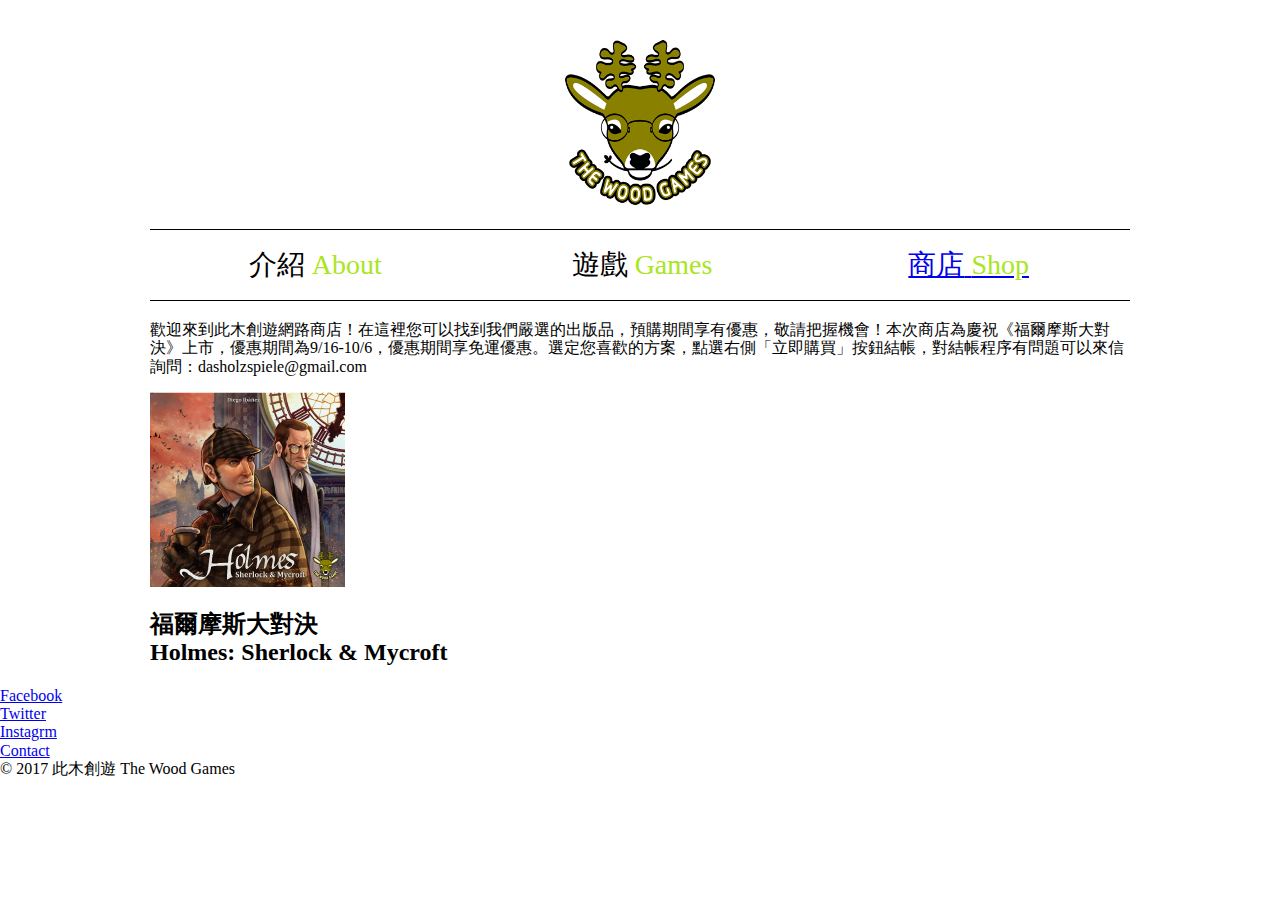
==== thewoodgames_1101/shop.html @ 1ae9d369 "shop" ====
<!DOCTYPE html>
<html lang="zh-Haunt-TW">
<head>
    <meta charset="UTF-8">
    <meta name="viewport" content="width=device-width, initial-scale=1.0">
    <title>Document</title>
    <link rel="stylesheet" href="css/main.css">
    <link rel="stylesheet" href="css/normailze.css"> 
</head>
<body>
    <div class="main">
        <header>
            <img class="logo" src="img/logo.png" alt="">
        </header>
        <nav>
            <ul>
                <li>
                    <div class="nav_item">
                        <span>介紹</span>
                        <span class="en">About</span>
                    </div>
                </li>
                <li>
                    <div class="nav_item">
                        <span>遊戲</span>
                        <span class="en">Games</span>
                        <div class="nav_child">
                            <a href="#">萬貓的慶典 <br> Festival of Thousand Cats</a>
                            <a href="#">福爾摩斯大對決 <br> Holmes : Sherlock & Mycroft</a>
                        </div>
                    </div>
                </li>
                <li>
                    <div class="nav_item">
                     <a href="shop.html">
                        <span>商店</span>
                        <span class="en">Shop</span>
                     </a>
                    </div>
                </li>
            </ul>
        </nav>
        <div class="shop_content">
            <p>歡迎來到此木創遊網路商店！在這裡您可以找到我們嚴選的出版品，預購期間享有優惠，敬請把握機會！本次商店為慶祝《福爾摩斯大對決》上市，優惠期間為9/16-10/6，優惠期間享免運優惠。選定您喜歡的方案，點選右側「立即購買」按鈕結帳，對結帳程序有問題可以來信詢問：dasholzspiele@gmail.com</p>
            <div class="item_wrap">
                <div class="item_raw">
                    <div class="item_left">
                        <img src="img/5.png" alt="">
                    </div>
                    <div class="item_mid">
                        <h2>福爾摩斯大對決 <br> Holmes: Sherlock & Mycroft</h2>
                    </div>
                    <div class="item_right"></div>
                </div>
            </div>  
        </div>
    </div>
    <footer>
        <ul>
            <li><a href="https://www.facebook.com/dasholzspiele.de/">Facebook</a></li>
            <li><a href="#">Twitter</a></li>
            <li><a href="#">Instagrm</a></li>
            <li><a href="#">Contact</a></li>
        </ul>
        <div>© 2017 此木創遊 The Wood Games</div>
    </footer>
</body>
</html>
---- thewoodgames_1101/css/main.css ----
html {
    -webkit-box-sizing: border-box;
    -moz-box-sizing: border-box;
    box-sizing: border-box;
}

*,
*:before,
*:after {
    -webkit-box-sizing: inherit;
    -moz-box-sizing: inherit;
    box-sizing: inherit;
}
ul {
    list-style-type: none;
    margin: 0;
    padding: 0;
  }
  /* body{
    font-size: 30px;
  } */
.main{
    /* width: 100%; */
    max-width: 980px;
    margin: 0 auto;
    /* padding: 0 15px; */
}
  /* .main .logo{
    width: 150px;
  }  */
  .main>header{
    text-align: center;
    /* width: 800px;
    margin: 0 auto;
    padding-top: 40px;
    padding-bottom: 20px; */
    
  }
  .main>header>img.logo{
    width: 150px;
    /* display: block;
    margin: 0 auto; */
    margin-top: 40px;
    margin-bottom: 20px;
  }
.main>nav{
    border-top: 1px solid black;
    border-bottom: 1px solid black;
    margin-bottom: 20px;
}
.main>nav>ul{
  display: flex;
}
.main>nav>ul>li{
    /* display: inline-block; */
    flex: 1;
    width: 33%;
    height: 70px;
    line-height: 70px;
    text-align: center;
    font-size: 28px;
    margin-right: -4px;
}
.main>nav>ul>li>.nav_item{
  color: #000;
  text-decoration: none;
  display: block;
  position: relative;
  /* width: 100%; */
}
.main>nav>ul>li>.nav_item>.nav_child{
  display: none;
  position: absolute;
  width: 100%;
}
.main>nav>ul>li>.nav_item>.nav_child a{
  background-color: #898000;
  text-decoration: none;
  color: #fff;
  line-height: 20px;
  font-size: 16px;
  display: block;
  padding: 10px 20px;
  text-align: left;
}
.main>nav>ul>li>.nav_item>.nav_child a:hover{
  background-color: #000;
}

.main>nav>ul>li>.nav_item:hover{
  background-color: #dcdddd;
}
.main>nav>ul>li>.nav_item:hover .nav_child{
  display: block;
}


.content img{
  width: 100%;
}
.en{
    color: rgb(169, 230, 29);
}

@media(max-width:992px){
  .main>nav>ul{
    flex-direction: column;
  }
  .main>nav>ul>li{
    width:100%
  }
}
---- thewoodgames_1101/css/normailze.css ----
/*! normalize.css v8.0.1 | MIT License | github.com/necolas/normalize.css */

/* Document
   ========================================================================== */

/**
 * 1. Correct the line height in all browsers.
 * 2. Prevent adjustments of font size after orientation changes in iOS.
 */

 html {
  line-height: 1.15; /* 1 */
  -webkit-text-size-adjust: 100%; /* 2 */
}

/* Sections
   ========================================================================== */

/**
 * Remove the margin in all browsers.
 */

body {
  margin: 0;
}

/**
 * Render the `main` element consistently in IE.
 */

main {
  display: block;
}

/**
 * Correct the font size and margin on `h1` elements within `section` and
 * `article` contexts in Chrome, Firefox, and Safari.
 */

h1 {
  font-size: 2em;
  margin: 0.67em 0;
}

/* Grouping content
   ========================================================================== */

/**
 * 1. Add the correct box sizing in Firefox.
 * 2. Show the overflow in Edge and IE.
 */

hr {
  box-sizing: content-box; /* 1 */
  height: 0; /* 1 */
  overflow: visible; /* 2 */
}

/**
 * 1. Correct the inheritance and scaling of font size in all browsers.
 * 2. Correct the odd `em` font sizing in all browsers.
 */

pre {
  font-family: monospace, monospace; /* 1 */
  font-size: 1em; /* 2 */
}

/* Text-level semantics
   ========================================================================== */

/**
 * Remove the gray background on active links in IE 10.
 */

a {
  background-color: transparent;
}

/**
 * 1. Remove the bottom border in Chrome 57-
 * 2. Add the correct text decoration in Chrome, Edge, IE, Opera, and Safari.
 */

abbr[title] {
  border-bottom: none; /* 1 */
  text-decoration: underline; /* 2 */
  text-decoration: underline dotted; /* 2 */
}

/**
 * Add the correct font weight in Chrome, Edge, and Safari.
 */

b,
strong {
  font-weight: bolder;
}

/**
 * 1. Correct the inheritance and scaling of font size in all browsers.
 * 2. Correct the odd `em` font sizing in all browsers.
 */

code,
kbd,
samp {
  font-family: monospace, monospace; /* 1 */
  font-size: 1em; /* 2 */
}

/**
 * Add the correct font size in all browsers.
 */

small {
  font-size: 80%;
}

/**
 * Prevent `sub` and `sup` elements from affecting the line height in
 * all browsers.
 */

sub,
sup {
  font-size: 75%;
  line-height: 0;
  position: relative;
  vertical-align: baseline;
}

sub {
  bottom: -0.25em;
}

sup {
  top: -0.5em;
}

/* Embedded content
   ========================================================================== */

/**
 * Remove the border on images inside links in IE 10.
 */

img {
  border-style: none;
}

/* Forms
   ========================================================================== */

/**
 * 1. Change the font styles in all browsers.
 * 2. Remove the margin in Firefox and Safari.
 */

button,
input,
optgroup,
select,
textarea {
  font-family: inherit; /* 1 */
  font-size: 100%; /* 1 */
  line-height: 1.15; /* 1 */
  margin: 0; /* 2 */
}

/**
 * Show the overflow in IE.
 * 1. Show the overflow in Edge.
 */

button,
input { /* 1 */
  overflow: visible;
}

/**
 * Remove the inheritance of text transform in Edge, Firefox, and IE.
 * 1. Remove the inheritance of text transform in Firefox.
 */

button,
select { /* 1 */
  text-transform: none;
}

/**
 * Correct the inability to style clickable types in iOS and Safari.
 */

/* button,
[type="button"],
[type="reset"],
[type="submit"] {
  -webkit-appearance: button;
} */

/**
 * Remove the inner border and padding in Firefox.
 */

button::-moz-focus-inner,
[type="button"]::-moz-focus-inner,
[type="reset"]::-moz-focus-inner,
[type="submit"]::-moz-focus-inner {
  border-style: none;
  padding: 0;
}

/**
 * Restore the focus styles unset by the previous rule.
 */

button:-moz-focusring,
[type="button"]:-moz-focusring,
[type="reset"]:-moz-focusring,
[type="submit"]:-moz-focusring {
  outline: 1px dotted ButtonText;
}

/**
 * Correct the padding in Firefox.
 */

fieldset {
  padding: 0.35em 0.75em 0.625em;
}

/**
 * 1. Correct the text wrapping in Edge and IE.
 * 2. Correct the color inheritance from `fieldset` elements in IE.
 * 3. Remove the padding so developers are not caught out when they zero out
 *    `fieldset` elements in all browsers.
 */

legend {
  box-sizing: border-box; /* 1 */
  color: inherit; /* 2 */
  display: table; /* 1 */
  max-width: 100%; /* 1 */
  padding: 0; /* 3 */
  white-space: normal; /* 1 */
}

/**
 * Add the correct vertical alignment in Chrome, Firefox, and Opera.
 */

progress {
  vertical-align: baseline;
}

/**
 * Remove the default vertical scrollbar in IE 10+.
 */

textarea {
  overflow: auto;
}

/**
 * 1. Add the correct box sizing in IE 10.
 * 2. Remove the padding in IE 10.
 */

[type="checkbox"],
[type="radio"] {
  box-sizing: border-box; /* 1 */
  padding: 0; /* 2 */
}

/**
 * Correct the cursor style of increment and decrement buttons in Chrome.
 */

[type="number"]::-webkit-inner-spin-button,
[type="number"]::-webkit-outer-spin-button {
  height: auto;
}

/**
 * 1. Correct the odd appearance in Chrome and Safari.
 * 2. Correct the outline style in Safari.
 */

[type="search"] {
  /* -webkit-appearance: textfield; */
  outline-offset: -2px; /* 2 */
}

/**
 * Remove the inner padding in Chrome and Safari on macOS.
 */

[type="search"]::-webkit-search-decoration {
  -webkit-appearance: none;
}

/**
 * 1. Correct the inability to style clickable types in iOS and Safari.
 * 2. Change font properties to `inherit` in Safari.
 */

::-webkit-file-upload-button {
  -webkit-appearance: button; /* 1 */
  font: inherit; /* 2 */
}

/* Interactive
   ========================================================================== */

/*
 * Add the correct display in Edge, IE 10+, and Firefox.
 */

details {
  display: block;
}

/*
 * Add the correct display in all browsers.
 */

summary {
  display: list-item;
}

/* Misc
   ========================================================================== */

/**
 * Add the correct display in IE 10+.
 */

template {
  display: none;
}

/**
 * Add the correct display in IE 10.
 */

[hidden] {
  display: none;
}
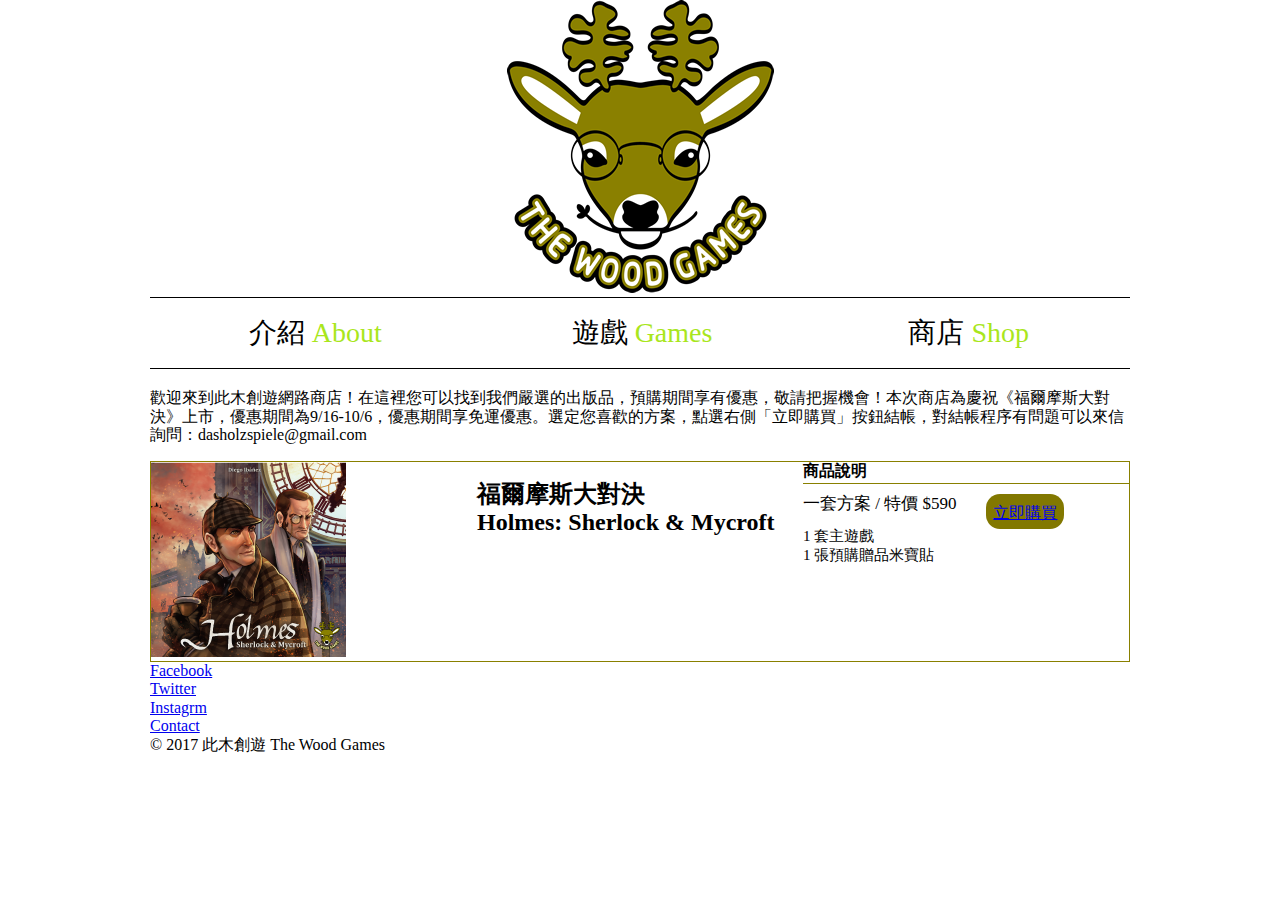
==== commit f2255003: "shop_buy" ====
--- a/thewoodgames_1101/shop.html
+++ b/thewoodgames_1101/shop.html
@@ -10,7 +10,9 @@
 <body>
     <div class="main">
         <header>
-            <img class="logo" src="img/logo.png" alt="">
+            <a href="index.html">
+                <img class="logo" src="img/logo.png" alt="">
+            </a>
         </header>
         <nav>
             <ul>
@@ -43,18 +45,32 @@
         <div class="shop_content">
             <p>歡迎來到此木創遊網路商店！在這裡您可以找到我們嚴選的出版品，預購期間享有優惠，敬請把握機會！本次商店為慶祝《福爾摩斯大對決》上市，優惠期間為9/16-10/6，優惠期間享免運優惠。選定您喜歡的方案，點選右側「立即購買」按鈕結帳，對結帳程序有問題可以來信詢問：dasholzspiele@gmail.com</p>
             <div class="item_wrap">
-                <div class="item_raw">
+                <div class="item_row">
                     <div class="item_left">
                         <img src="img/5.png" alt="">
                     </div>
                     <div class="item_mid">
                         <h2>福爾摩斯大對決 <br> Holmes: Sherlock & Mycroft</h2>
                     </div>
-                    <div class="item_right"></div>
+                    <div class="item_right">
+                        <div class="item_title">商品說明</div>
+                        <div class="item_child">
+                            <div class="item_child_left">
+                                <div class="price_txt">一套方案 / 特價 $590</div>
+                                <div class="game_txt">
+                                    1 套主遊戲 <br> 1 張預購贈品米寶貼
+                                </div>
+                            </div>
+                            <div class="item_child_right">
+                                <div class="buy_btn">
+                                <a href="#">立即購買</a>
+                            </div>
+                            </div>
+                        </div>
+                    </div>
                 </div>
-            </div>  
+            </div>
         </div>
-    </div>
     <footer>
         <ul>
             <li><a href="https://www.facebook.com/dasholzspiele.de/">Facebook</a></li>
--- a/thewoodgames_1101/css/main.css
+++ b/thewoodgames_1101/css/main.css
@@ -61,7 +61,7 @@
     font-size: 28px;
     margin-right: -4px;
 }
-.main>nav>ul>li>.nav_item{
+.main>nav>ul>li>.nav_item a{
   color: #000;
   text-decoration: none;
   display: block;
@@ -102,6 +102,57 @@
     color: rgb(169, 230, 29);
 }
 
+/* shop.html的css */
+.main>.shop_content>.p_content{
+      color: #585958;
+      line-height: 20px;
+      letter-spacing: 1.5px;
+      font-size: 15px;
+      font-weight: bolder;
+}
+.main>.shop_content>.item_wrap{
+    border: 1px solid #898000;
+}
+.main>.shop_content>.item_wrap>.item_row{
+  display: flex
+}
+.main>.shop_content>.item_wrap>.item_row>div{
+  flex: 1;
+}
+
+
+.main>.shop_content>.item_wrap>.item_row>.item_right .item_title{
+font-weight: bold;
+border-bottom: 1px solid #898000;
+padding-bottom: 3px;
+}
+.shop_content>.item_wrap>.item_row>.item_right .item_child{
+  display: flex;
+  margin-top: 10px;
+}
+.price_txt{
+  color: 898000;
+  font-size: 17px;
+  margin-bottom: 13px;
+}
+.game_txt{
+  line-height: 19px;
+  font-size: 15px;
+}
+.buy_btn{
+  margin-left: 30px;
+  text-decoration: none;
+  background-color: #827800;
+  color: #fff;
+  padding: 7px;
+  padding-top: 10px;
+  display: block;
+  border-radius: 14px;
+
+}
+
+
+
 @media(max-width:992px){
   .main>nav>ul{
     flex-direction: column;
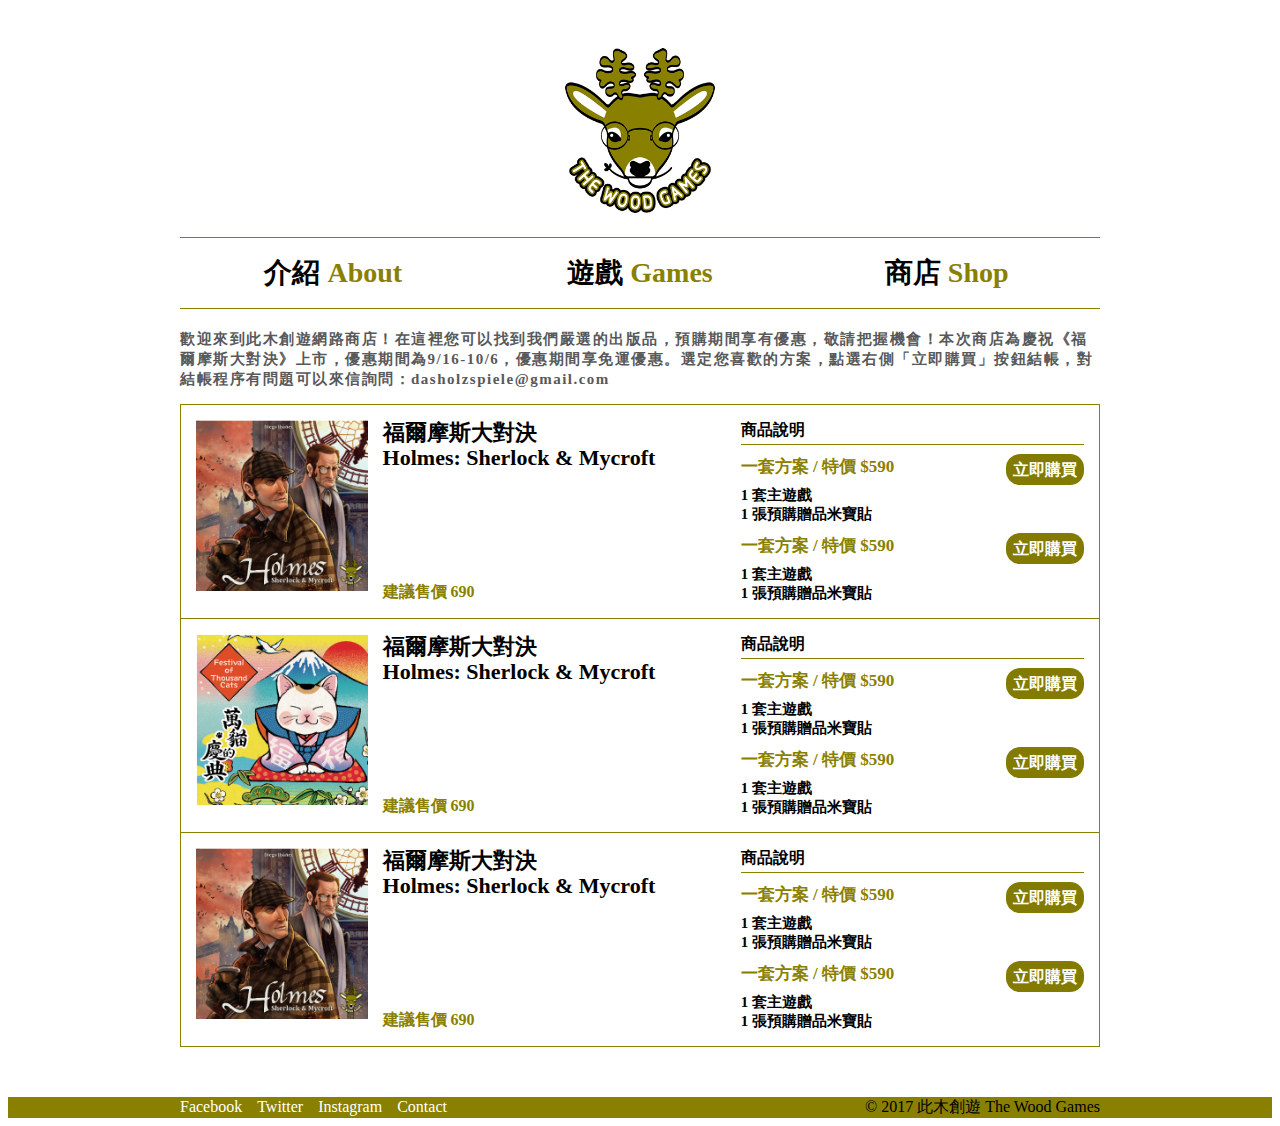
==== commit 06f1cd41: "reset" ====
--- a/thewoodgames_1101/shop.html
+++ b/thewoodgames_1101/shop.html
@@ -1,11 +1,11 @@
 <!DOCTYPE html>
-<html lang="zh-Haunt-TW">
+<html lang="zh-Hant-TW">
 <head>
     <meta charset="UTF-8">
     <meta name="viewport" content="width=device-width, initial-scale=1.0">
     <title>Document</title>
+    <link rel="stylesheet" href="css/normalize.css">
     <link rel="stylesheet" href="css/main.css">
-    <link rel="stylesheet" href="css/normailze.css"> 
 </head>
 <body>
     <div class="main">
@@ -17,15 +17,15 @@
         <nav>
             <ul>
                 <li>
-                    <div class="nav_item">
+                    <a class="nav_item" href="about.html">
                         <span>介紹</span>
-                        <span class="en">About</span>
-                    </div>
+                        <span class="en_text">About</span>
+                    </a>
                 </li>
                 <li>
                     <div class="nav_item">
                         <span>遊戲</span>
-                        <span class="en">Games</span>
+                        <span class="en_text">Games</span>
                         <div class="nav_child">
                             <a href="#">萬貓的慶典 <br> Festival of Thousand Cats</a>
                             <a href="#">福爾摩斯大對決 <br> Holmes : Sherlock & Mycroft</a>
@@ -33,24 +33,23 @@
                     </div>
                 </li>
                 <li>
-                    <div class="nav_item">
-                     <a href="shop.html">
+                    <a class="nav_item" href="shop.html">
                         <span>商店</span>
-                        <span class="en">Shop</span>
-                     </a>
-                    </div>
+                        <span class="en_text">Shop</span>
+                    </a>
                 </li>
             </ul>
         </nav>
         <div class="shop_content">
-            <p>歡迎來到此木創遊網路商店！在這裡您可以找到我們嚴選的出版品，預購期間享有優惠，敬請把握機會！本次商店為慶祝《福爾摩斯大對決》上市，優惠期間為9/16-10/6，優惠期間享免運優惠。選定您喜歡的方案，點選右側「立即購買」按鈕結帳，對結帳程序有問題可以來信詢問：dasholzspiele@gmail.com</p>
+            <p class="p_content">歡迎來到此木創遊網路商店！在這裡您可以找到我們嚴選的出版品，預購期間享有優惠，敬請把握機會！本次商店為慶祝《福爾摩斯大對決》上市，優惠期間為9/16-10/6，優惠期間享免運優惠。選定您喜歡的方案，點選右側「立即購買」按鈕結帳，對結帳程序有問題可以來信詢問：dasholzspiele@gmail.com</p>
             <div class="item_wrap">
                 <div class="item_row">
                     <div class="item_left">
-                        <img src="img/5.png" alt="">
+                        <img class="product_img" src="img/5.png" alt="">
                     </div>
                     <div class="item_mid">
                         <h2>福爾摩斯大對決 <br> Holmes: Sherlock & Mycroft</h2>
+                        <div class="price">建議售價 690</div>
                     </div>
                     <div class="item_right">
                         <div class="item_title">商品說明</div>
@@ -62,23 +61,105 @@
                                 </div>
                             </div>
                             <div class="item_child_right">
-                                <div class="buy_btn">
-                                <a href="#">立即購買</a>
+                                <a class="buy_btn" href="#">立即購買</a>
                             </div>
+                        </div>
+                        <div class="item_child">
+                            <div class="item_child_left">
+                                <div class="price_txt">一套方案 / 特價 $590</div>
+                                <div class="game_txt">
+                                    1 套主遊戲 <br> 1 張預購贈品米寶貼
+                                </div>
+                            </div>
+                            <div class="item_child_right">
+                                <a class="buy_btn" href="#">立即購買</a>
                             </div>
                         </div>
                     </div>
                 </div>
+                <div class="item_row">
+                    <div class="item_left">
+                        <img class="product_img" src="img/6.png" alt="">
+                    </div>
+                    <div class="item_mid">
+                        <h2>福爾摩斯大對決 <br> Holmes: Sherlock & Mycroft</h2>
+                        <div class="price">建議售價 690</div>
+                    </div>
+                    <div class="item_right">
+                        <div class="item_title">商品說明</div>
+                        <div class="item_child">
+                            <div class="item_child_left">
+                                <div class="price_txt">一套方案 / 特價 $590</div>
+                                <div class="game_txt">
+                                    1 套主遊戲 <br> 1 張預購贈品米寶貼
+                                </div>
+                            </div>
+                            <div class="item_child_right">
+                                <a class="buy_btn" href="#">立即購買</a>
+                            </div>
+                        </div>
+                        <div class="item_child">
+                            <div class="item_child_left">
+                                <div class="price_txt">一套方案 / 特價 $590</div>
+                                <div class="game_txt">
+                                    1 套主遊戲 <br> 1 張預購贈品米寶貼
+                                </div>
+                            </div>
+                            <div class="item_child_right">
+                                <a class="buy_btn" href="#">立即購買</a>
+                            </div>
+                        </div>
+                    </div>
+                </div>
+                <div class="item_row">
+                    <div class="item_left">
+                        <img class="product_img" src="img/5.png" alt="">
+                    </div>
+                    <div class="item_mid">
+                        <h2>福爾摩斯大對決 <br> Holmes: Sherlock & Mycroft</h2>
+                        <div class="price">建議售價 690</div>
+                    </div>
+                    <div class="item_right">
+                        <div class="item_title">商品說明</div>
+                        <div class="item_child">
+                            <div class="item_child_left">
+                                <div class="price_txt">一套方案 / 特價 $590</div>
+                                <div class="game_txt">
+                                    1 套主遊戲 <br> 1 張預購贈品米寶貼
+                                </div>
+                            </div>
+                            <div class="item_child_right">
+                                <a class="buy_btn" href="#">立即購買</a>
+                            </div>
+                        </div>
+                        <div class="item_child">
+                            <div class="item_child_left">
+                                <div class="price_txt">一套方案 / 特價 $590</div>
+                                <div class="game_txt">
+                                    1 套主遊戲 <br> 1 張預購贈品米寶貼
+                                </div>
+                            </div>
+                            <div class="item_child_right">
+                                <a class="buy_btn" href="#">立即購買</a>
+                            </div>
+                        </div>
+                    </div>
+                </div>
+
             </div>
         </div>
+    </div>
     <footer>
+        <div class="main">
         <ul>
-            <li><a href="https://www.facebook.com/dasholzspiele.de/">Facebook</a></li>
+            <li><a href="#">Facebook</a></li>
             <li><a href="#">Twitter</a></li>
-            <li><a href="#">Instagrm</a></li>
+            <li><a href="#">Instagram</a></li>
             <li><a href="#">Contact</a></li>
         </ul>
+    
         <div>© 2017 此木創遊 The Wood Games</div>
+        </div>
     </footer>
 </body>
 </html>--- a/thewoodgames_1101/css/main.css
+++ b/thewoodgames_1101/css/main.css
@@ -1,74 +1,80 @@
 html {
-    -webkit-box-sizing: border-box;
-    -moz-box-sizing: border-box;
-    box-sizing: border-box;
+  -webkit-box-sizing: border-box;
+  -moz-box-sizing: border-box;
+  box-sizing: border-box;
 }
 
 *,
 *:before,
 *:after {
-    -webkit-box-sizing: inherit;
-    -moz-box-sizing: inherit;
-    box-sizing: inherit;
-}
+  -webkit-box-sizing: inherit;
+  -moz-box-sizing: inherit;
+  box-sizing: inherit;
+}
+
 ul {
-    list-style-type: none;
-    margin: 0;
-    padding: 0;
-  }
-  /* body{
-    font-size: 30px;
-  } */
+  list-style-type: none;
+  margin: 0;
+  padding: 0;
+}
 .main{
-    /* width: 100%; */
-    max-width: 980px;
-    margin: 0 auto;
-    /* padding: 0 15px; */
-}
-  /* .main .logo{
-    width: 150px;
-  }  */
-  .main>header{
-    text-align: center;
-    /* width: 800px;
-    margin: 0 auto;
-    padding-top: 40px;
-    padding-bottom: 20px; */
-    
-  }
-  .main>header>img.logo{
-    width: 150px;
-    /* display: block;
-    margin: 0 auto; */
-    margin-top: 40px;
-    margin-bottom: 20px;
-  }
+  width: 100%;
+  max-width: 950px;
+  margin: 0 auto;
+  padding: 0 15px;
+  /* background-color: brown; */
+}
+.main>header{
+  text-align: center;
+  /* padding-top: 40px;
+  padding-bottom: 20px; */
+}
+.main>header img.logo{
+  width: 150px;
+  /* display: block;
+  margin: 0 auto; */
+  margin-top: 40px;
+  margin-bottom: 20px;
+}
 .main>nav{
-    border-top: 1px solid black;
-    border-bottom: 1px solid black;
-    margin-bottom: 20px;
+  border-top: 1px solid #898000;
+  border-bottom: 1px solid #898000;
+  margin-bottom: 20px;
+  /* background-color: red; */
 }
 .main>nav>ul{
   display: flex;
 }
 .main>nav>ul>li{
-    /* display: inline-block; */
-    flex: 1;
-    width: 33%;
-    height: 70px;
-    line-height: 70px;
-    text-align: center;
-    font-size: 28px;
-    margin-right: -4px;
-}
-.main>nav>ul>li>.nav_item a{
+  /* background-color: red; */
+
+  /* 
+  這是 display inline-block 的排版方式 
+  */
+  /* display: inline-block;
+  width: 33.333333%;
+  margin-right: -4px; */
+
+  /* 
+  這是 display flex 的排版方式 
+  */
+  flex:1;
+
+  height: 70px;
+  line-height: 70px;
+  text-align: center;
+  font-size: 28px;
+  font-weight: bold;
+}
+.main>nav>ul>li>.nav_item{
+  text-decoration: none;
   color: #000;
-  text-decoration: none;
   display: block;
   position: relative;
-  /* width: 100%; */
+  width: 100%;
 }
 .main>nav>ul>li>.nav_item>.nav_child{
+  /* background-color: red; */
   display: none;
   position: absolute;
   width: 100%;
@@ -88,78 +94,172 @@
 }
 
 .main>nav>ul>li>.nav_item:hover{
-  background-color: #dcdddd;
-}
+  background-color: #DCDDDD;
+}
+
 .main>nav>ul>li>.nav_item:hover .nav_child{
   display: block;
 }
 
-
-.content img{
-  width: 100%;
-}
-.en{
-    color: rgb(169, 230, 29);
-}
-
-/* shop.html的css */
-.main>.shop_content>.p_content{
-      color: #585958;
-      line-height: 20px;
-      letter-spacing: 1.5px;
-      font-size: 15px;
-      font-weight: bolder;
-}
-.main>.shop_content>.item_wrap{
-    border: 1px solid #898000;
-}
-.main>.shop_content>.item_wrap>.item_row{
-  display: flex
-}
-.main>.shop_content>.item_wrap>.item_row>div{
+.main>.content img{
+  width: 100%;
+}
+
+.en_text{
+  color: #898000;
+}
+
+
+/* shop.html 的 css */
+.shop_content>.p_content{
+  color: #58595B;
+  line-height: 20px;
+  letter-spacing: 1.5px;
+  font-size: 15px;
+  font-weight: bold;
+}
+.shop_content>.item_wrap{
+  border: 1px solid #898000;
+  font-weight: bold;
+}
+.shop_content>.item_wrap>.item_row{
+  display: flex;
+  padding: 15px;
+  gap: 15px;
+  border-bottom: 1px solid #898000; 
+}
+.shop_content>.item_wrap>.item_row:last-child{
+  border-bottom: none;
+}
+/* .shop_content>.item_wrap>.item_row>div{
   flex: 1;
-}
-
-
-.main>.shop_content>.item_wrap>.item_row>.item_right .item_title{
-font-weight: bold;
-border-bottom: 1px solid #898000;
-padding-bottom: 3px;
+} */
+.shop_content>.item_wrap>.item_row>.item_left{
+  /* width: 20%; */
+  flex-basis: 20%;
+}
+.product_img{
+  width: 100%;
+}
+.shop_content>.item_wrap>.item_row>.item_mid{
+  /* width: 40%; */
+  flex-basis: 40%;
+  display: flex;
+  flex-direction: column;
+
+  /* justify-content: space-between; */
+
+  /* position: relative; */
+}
+.price{
+  /* 
+  position: absolute;
+  bottom: 0; 
+  */
+  color: #898000;
+}
+.item_mid > h2{
+  margin: 0;
+  font-size: 22px;
+  line-height: 25px;
+
+  margin-bottom: auto;
+}
+.shop_content>.item_wrap>.item_row>.item_right{
+  /* width: 40%; */
+  flex-basis: 40%;
+}
+
+.shop_content>.item_wrap>.item_row>.item_right .item_title{
+  border-bottom: 1px solid #898000;
+  padding-bottom: 3px;
 }
 .shop_content>.item_wrap>.item_row>.item_right .item_child{
   display: flex;
   margin-top: 10px;
 }
+.item_child>.item_child_left{
+  margin-right: auto;
+}
+.item_child>.item_child_right{
+  padding-top: 5px;
+}
 .price_txt{
-  color: 898000;
+  color: #898000;
   font-size: 17px;
-  margin-bottom: 13px;
+  margin-bottom: 8px;
 }
 .game_txt{
   line-height: 19px;
   font-size: 15px;
 }
 .buy_btn{
-  margin-left: 30px;
-  text-decoration: none;
-  background-color: #827800;
+  text-decoration: none;
+  background: #827B00;
   color: #fff;
   padding: 7px;
-  padding-top: 10px;
-  display: block;
   border-radius: 14px;
-
-}
-
-
+}
+/* .buy_btn{
+  width: 82px;
+  height: 32px;
+  line-height: 32px;
+  background-color: #8A8000;
+  border-radius: 14px;
+  text-align: center;
+  color: #ffffff;
+  font-size: 15px;
+  display: block;
+  text-decoration: none;
+} */
+
+
+.buy_btn:hover{
+  background: #000;
+}
+footer{
+  background-color: #898000;
+  margin-top: 50px;
+}
+/* flex解決方案 */
+
+footer>.main{
+  display: flex;
+  justify-content: space-between;
+  align-items: center;
+  color: fff;
+  /* padding-top: 30px; */
+}
+footer>.main>ul{
+  display: flex;
+  margin-right: auto;
+  gap: 15px;
+}
+footer>.main>ul>li>a{
+text-decoration: none;
+color: #fff;
+}
+footer>.main>ul>li>a:hover{
+  border-bottom: 1px solid #fff;
+}
 
 @media(max-width:992px){
   .main>nav>ul{
-    flex-direction: column;
+      flex-direction: column;
   }
   .main>nav>ul>li{
-    width:100%
-  }
-}
-
-  
+      width: 100%;
+  }
+  .shop_content>.item_wrap>.item_row{
+      flex-direction: column;
+  }
+  /* .shop_content>.item_wrap>.item_row>.item_left{
+      width: 100%;
+  }
+  .shop_content>.item_wrap>.item_row>.item_mid{
+      width: 100%;
+  }
+  .shop_content>.item_wrap>.item_row>.item_right{
+      width: 100%;
+  } */
+}
